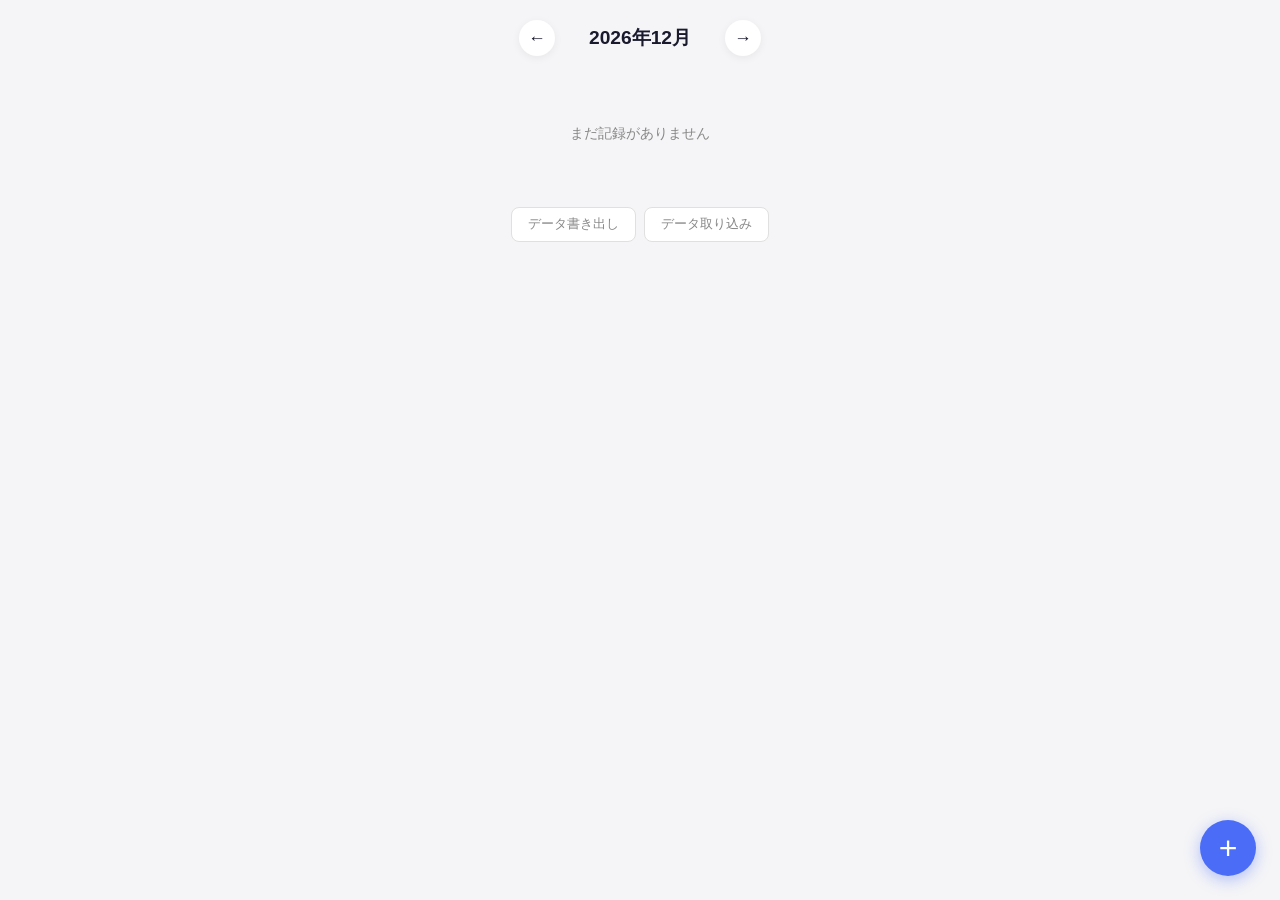
==== index.html @ 80e8732a "Initial commit: Daily Spend PWA" ====
<!DOCTYPE html>
<html lang="ja">
<head>
  <meta charset="UTF-8">
  <meta name="viewport" content="width=device-width, initial-scale=1.0, user-scalable=no">
  <meta name="theme-color" content="#1a1a2e">
  <meta name="apple-mobile-web-app-capable" content="yes">
  <meta name="apple-mobile-web-app-status-bar-style" content="black-translucent">
  <link rel="manifest" href="manifest.json">
  <link rel="apple-touch-icon" href="icon-192.png">
  <title>Daily Spend</title>
  <link rel="stylesheet" href="style.css">
</head>
<body>
  <div id="app">

    <!-- ===== Screen 1: Month List ===== -->
    <div id="monthScreen" class="screen active">
      <div class="month-nav">
        <button id="monthPrev" class="nav-btn">&larr;</button>
        <h1 id="monthTitle"></h1>
        <button id="monthNext" class="nav-btn">&rarr;</button>
      </div>
      <div id="monthSummary" class="month-summary"></div>
      <ul id="monthList" class="month-list"></ul>
      <p id="monthEmpty" class="empty-msg">まだ記録がありません</p>
      <button id="monthAddBtn" class="fab">+</button>
      <div class="month-footer">
        <button id="exportDataBtn" class="data-btn">データ書き出し</button>
        <button id="importDataBtn" class="data-btn">データ取り込み</button>
        <input type="file" id="importFile" accept=".json" style="display:none">
      </div>
    </div>

    <!-- ===== Screen 2: Day Detail ===== -->
    <div id="dayScreen" class="screen">
      <header class="screen-header">
        <button id="backBtn" class="back-btn">&larr; 戻る</button>
      </header>
      <div class="day-header">
        <h2 id="dayDate"></h2>
        <div id="dayEvent" class="day-event"></div>
      </div>
      <div id="dayTotal" class="day-total">¥0</div>
      <ul id="txList" class="tx-list"></ul>
      <p id="dayEmpty" class="empty-msg">＋ ボタンで支出を追加</p>
      <button id="addBtn" class="fab">+</button>
      <button id="exportBtn" class="export-btn">CSV出力</button>
    </div>

    <!-- ===== Screen 3: Add/Edit Entry ===== -->
    <div id="addScreen" class="screen">
      <header class="screen-header">
        <button id="addBackBtn" class="back-btn">&larr; 戻る</button>
      </header>
      <h2 id="addTitle" class="add-title">支出を追加</h2>

      <!-- Date (text-based, no native picker) -->
      <label class="field-label">日付</label>
      <div id="dateDisplay" class="date-display"></div>

      <!-- Event Name (required) -->
      <label class="field-label">イベント名 <span class="required">*必須</span></label>
      <input type="text" id="eventInput" class="field-input" placeholder="例: いちご狩り、旅行、日常" autocomplete="off">

      <!-- Items → total is auto-calculated -->
      <label class="field-label">内訳 <span class="required">*1件以上必須</span></label>
      <div id="itemsContainer" class="items-container">
        <div class="item-row">
          <input type="text" class="item-name" placeholder="カテゴリ（例: 電車）">
          <input type="number" class="item-amount" placeholder="金額" inputmode="numeric">
        </div>
      </div>
      <button id="addItemBtn" class="add-item-btn">+ もう1件追加</button>

      <!-- Auto Total -->
      <div id="autoTotal" class="auto-total">合計: ¥0</div>

      <!-- Submit -->
      <button id="saveBtn" class="save-btn" disabled>保存</button>
    </div>

  </div>
  <script src="app.js"></script>
</body>
</html>
---- style.css ----
*, *::before, *::after { box-sizing: border-box; margin: 0; padding: 0; }

:root {
  --bg: #f5f5f7; --surface: #fff; --text: #1a1a2e; --text-sub: #888;
  --border: #e0e0e0; --accent: #4a6cf7; --accent-light: rgba(74,108,247,0.08);
  --pink: #e879a0; --danger: #ef4444;
  --radius: 14px; --shadow: 0 2px 8px rgba(0,0,0,0.06);
}
@media (prefers-color-scheme: dark) {
  :root {
    --bg: #0f0f1a; --surface: #1a1a2e; --text: #e8e8f0; --text-sub: #888;
    --border: #2a2a3e; --accent-light: rgba(74,108,247,0.15);
    --shadow: 0 2px 8px rgba(0,0,0,0.3);
  }
}

body {
  font-family: -apple-system, BlinkMacSystemFont, "Hiragino Sans", "Noto Sans JP", sans-serif;
  background: var(--bg); color: var(--text);
  min-height: 100dvh; -webkit-tap-highlight-color: transparent;
}
#app { max-width: 480px; margin: 0 auto; }

/* Screens */
.screen { display: none; padding: 0 16px 100px; }
.screen.active { display: block; }

.screen-header { padding: 16px 0 4px; }
.back-btn {
  border: none; background: none; color: var(--accent);
  font-size: 1rem; font-weight: 600; cursor: pointer; padding: 8px 0;
}

/* ======= Month Screen ======= */
.month-nav {
  display: flex; align-items: center; justify-content: center;
  gap: 20px; padding: 20px 0 12px;
}
.month-nav h1 { font-size: 1.2rem; font-weight: 700; min-width: 130px; text-align: center; }

.nav-btn {
  width: 36px; height: 36px; border: none; border-radius: 50%;
  background: var(--surface); color: var(--text); font-size: 1.1rem;
  cursor: pointer; box-shadow: var(--shadow);
  display: flex; align-items: center; justify-content: center;
}

.month-summary {
  text-align: center; padding: 0 0 16px;
  font-size: 0.9rem; color: var(--text-sub);
}
.month-summary strong { font-size: 1.5rem; color: var(--text); }

.month-list { list-style: none; }

.month-item {
  display: flex; align-items: center;
  padding: 14px 16px; background: var(--surface);
  border-radius: var(--radius); margin-bottom: 8px;
  box-shadow: var(--shadow); cursor: pointer;
  gap: 12px; transition: transform 0.1s;
}
.month-item:active { transform: scale(0.98); }

.mi-date {
  width: 48px; text-align: center; flex-shrink: 0;
}
.mi-day { font-size: 1.5rem; font-weight: 800; line-height: 1; }
.mi-dow { font-size: 0.65rem; color: var(--text-sub); margin-top: 2px; }
.mi-dow.sun { color: var(--danger); }
.mi-dow.sat { color: var(--accent); }

.mi-info { flex: 1; min-width: 0; }
.mi-event {
  font-size: 0.9rem; font-weight: 600;
  white-space: nowrap; overflow: hidden; text-overflow: ellipsis;
}
.mi-count { font-size: 0.7rem; color: var(--text-sub); margin-top: 2px; }

.mi-total { font-size: 1.1rem; font-weight: 700; flex-shrink: 0; }

.empty-msg {
  text-align: center; color: var(--text-sub);
  font-size: 0.9rem; padding: 40px 0;
}

.month-footer {
  display: flex; gap: 8px; justify-content: center;
  padding: 24px 0 100px;
}
.data-btn {
  padding: 8px 16px; border: 1px solid var(--border);
  border-radius: 8px; background: var(--surface);
  color: var(--text-sub); font-size: 0.8rem; cursor: pointer;
}

/* Add button on month screen */
.month-fab {
  position: fixed;
  bottom: calc(24px + env(safe-area-inset-bottom, 0));
  right: 24px; width: 56px; height: 56px;
  border: none; border-radius: 50%;
  background: var(--accent); color: #fff;
  font-size: 2rem; cursor: pointer;
  box-shadow: 0 4px 16px rgba(74,108,247,0.4);
  z-index: 50; display: flex; align-items: center; justify-content: center;
}

/* ======= Day Screen ======= */
.day-header { text-align: center; padding: 8px 0; }
.day-header h2 { font-size: 1.4rem; font-weight: 700; }

.day-event {
  display: inline-block; margin-top: 6px;
  font-size: 0.85rem; font-weight: 600;
  color: var(--pink); border: 1px solid var(--pink);
  background: rgba(232,121,160,0.08);
  border-radius: 16px; padding: 4px 14px;
}

.day-total {
  text-align: center; font-size: 3rem; font-weight: 800;
  padding: 8px 0 16px; letter-spacing: -2px;
}

.tx-list { list-style: none; }

.tx-item {
  display: flex; align-items: center;
  padding: 14px 16px; background: var(--surface);
  border-radius: var(--radius); margin-bottom: 8px;
  box-shadow: var(--shadow); gap: 12px;
}
.tx-info { flex: 1; min-width: 0; cursor: pointer; }
.tx-edit:active { opacity: 0.6; }
.tx-cat {
  font-size: 0.95rem; font-weight: 600;
  white-space: nowrap; overflow: hidden; text-overflow: ellipsis;
}
.tx-sub { font-size: 0.7rem; color: var(--text-sub); margin-top: 3px; }
.tx-amount { font-size: 1.2rem; font-weight: 700; flex-shrink: 0; }
.tx-del {
  width: 28px; height: 28px; border: none; border-radius: 50%;
  background: none; color: var(--text-sub); font-size: 1.1rem;
  cursor: pointer; flex-shrink: 0;
}
.tx-del:active { color: var(--danger); }

.fab {
  position: fixed;
  bottom: calc(24px + env(safe-area-inset-bottom, 0));
  right: 24px; width: 56px; height: 56px;
  border: none; border-radius: 50%;
  background: var(--accent); color: #fff;
  font-size: 2rem; cursor: pointer;
  box-shadow: 0 4px 16px rgba(74,108,247,0.4);
  z-index: 50; display: flex; align-items: center; justify-content: center;
}
.fab:active { transform: scale(0.9); }

.export-btn {
  display: block; margin: 20px auto;
  padding: 8px 20px; border: 1px solid var(--border);
  border-radius: 8px; background: var(--surface);
  color: var(--text-sub); font-size: 0.8rem; cursor: pointer;
}

/* ======= Add Screen ======= */
.add-title { text-align: center; font-size: 1.1rem; font-weight: 700; margin-bottom: 20px; }

.field-label {
  display: block; font-size: 0.8rem; font-weight: 600;
  color: var(--text-sub); margin-bottom: 4px; margin-top: 16px;
}
.field-label:first-of-type { margin-top: 8px; }
.required { color: var(--pink); font-size: 0.7rem; }

.field-input {
  width: 100%; padding: 12px; border: 1px solid var(--border);
  border-radius: 10px; background: var(--surface); color: var(--text);
  font-size: 1rem; outline: none;
}
.field-input:focus { border-color: var(--accent); }

/* Items */
.items-container { margin-top: 4px; }

.item-row {
  display: grid; grid-template-columns: 1fr 120px; gap: 8px;
  margin-bottom: 8px;
}

.item-name {
  padding: 12px; border: 1px solid var(--border);
  border-radius: 10px; background: var(--surface); color: var(--text);
  font-size: 0.95rem; outline: none;
}
.item-name:focus { border-color: var(--accent); }

.date-display {
  padding: 12px; border: 1px solid var(--border);
  border-radius: 10px; background: var(--surface); color: var(--text);
  font-size: 1rem; font-weight: 600; text-align: center;
}

.auto-total {
  text-align: center; font-size: 1.5rem; font-weight: 800;
  padding: 12px 0; margin-bottom: 12px;
}

.item-amount {
  padding: 12px; border: 1px solid var(--border);
  border-radius: 10px; background: var(--surface); color: var(--text);
  font-size: 0.95rem; outline: none; text-align: right;
  -moz-appearance: textfield;
}
.item-amount:focus { border-color: var(--accent); }
.item-amount::-webkit-inner-spin-button,
.item-amount::-webkit-outer-spin-button { -webkit-appearance: none; }

.add-item-btn {
  width: 100%; padding: 10px; border: 2px dashed var(--border);
  border-radius: 10px; background: none; color: var(--text-sub);
  font-size: 0.85rem; font-weight: 600; cursor: pointer; margin-bottom: 16px;
}
.add-item-btn:active { background: var(--accent-light); }

.running-total {
  text-align: center; font-size: 1.4rem; font-weight: 800;
  padding: 12px 0; margin-bottom: 16px;
}

.save-btn {
  width: 100%; padding: 16px; border: none; border-radius: 12px;
  background: var(--accent); color: #fff;
  font-size: 1.1rem; font-weight: 700; cursor: pointer;
  transition: opacity 0.15s; margin-bottom: 40px;
}
.save-btn:disabled { opacity: 0.3; cursor: default; }
.save-btn:not(:disabled):active { opacity: 0.7; }
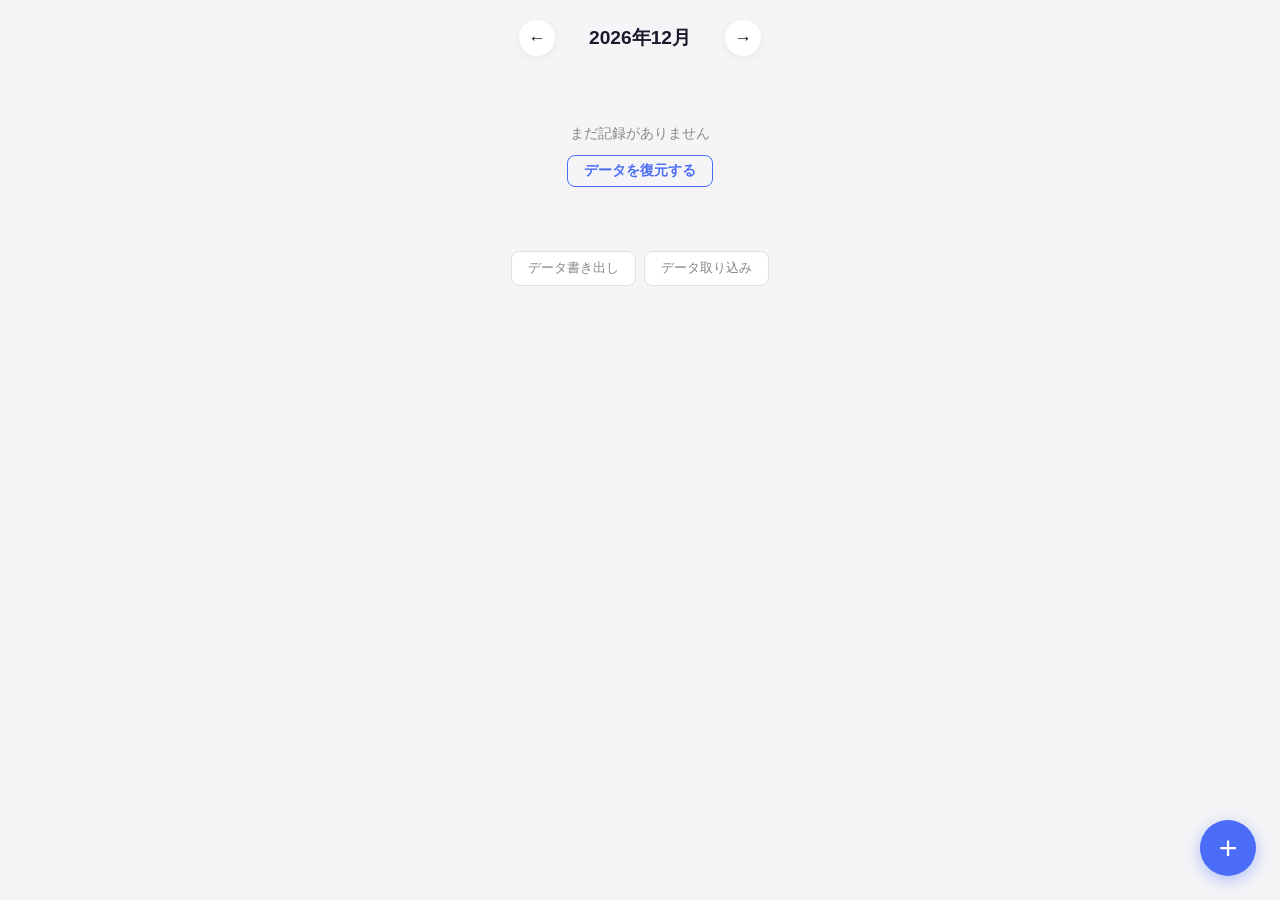
==== commit c40c6424: "Add restore link for PWA data migration" ====
--- a/index.html
+++ b/index.html
@@ -23,7 +23,7 @@
       </div>
       <div id="monthSummary" class="month-summary"></div>
       <ul id="monthList" class="month-list"></ul>
-      <p id="monthEmpty" class="empty-msg">まだ記録がありません</p>
+      <p id="monthEmpty" class="empty-msg">まだ記録がありません<br><a href="seed.html" class="restore-link">データを復元する</a></p>
       <button id="monthAddBtn" class="fab">+</button>
       <div class="month-footer">
         <button id="exportDataBtn" class="data-btn">データ書き出し</button>
--- a/style.css
+++ b/style.css
@@ -82,6 +82,12 @@
 .empty-msg {
   text-align: center; color: var(--text-sub);
   font-size: 0.9rem; padding: 40px 0;
+}
+.restore-link {
+  display: inline-block; margin-top: 12px;
+  color: var(--accent); font-size: 0.85rem; font-weight: 600;
+  text-decoration: none; border: 1px solid var(--accent);
+  border-radius: 8px; padding: 6px 16px;
 }
 
 .month-footer {
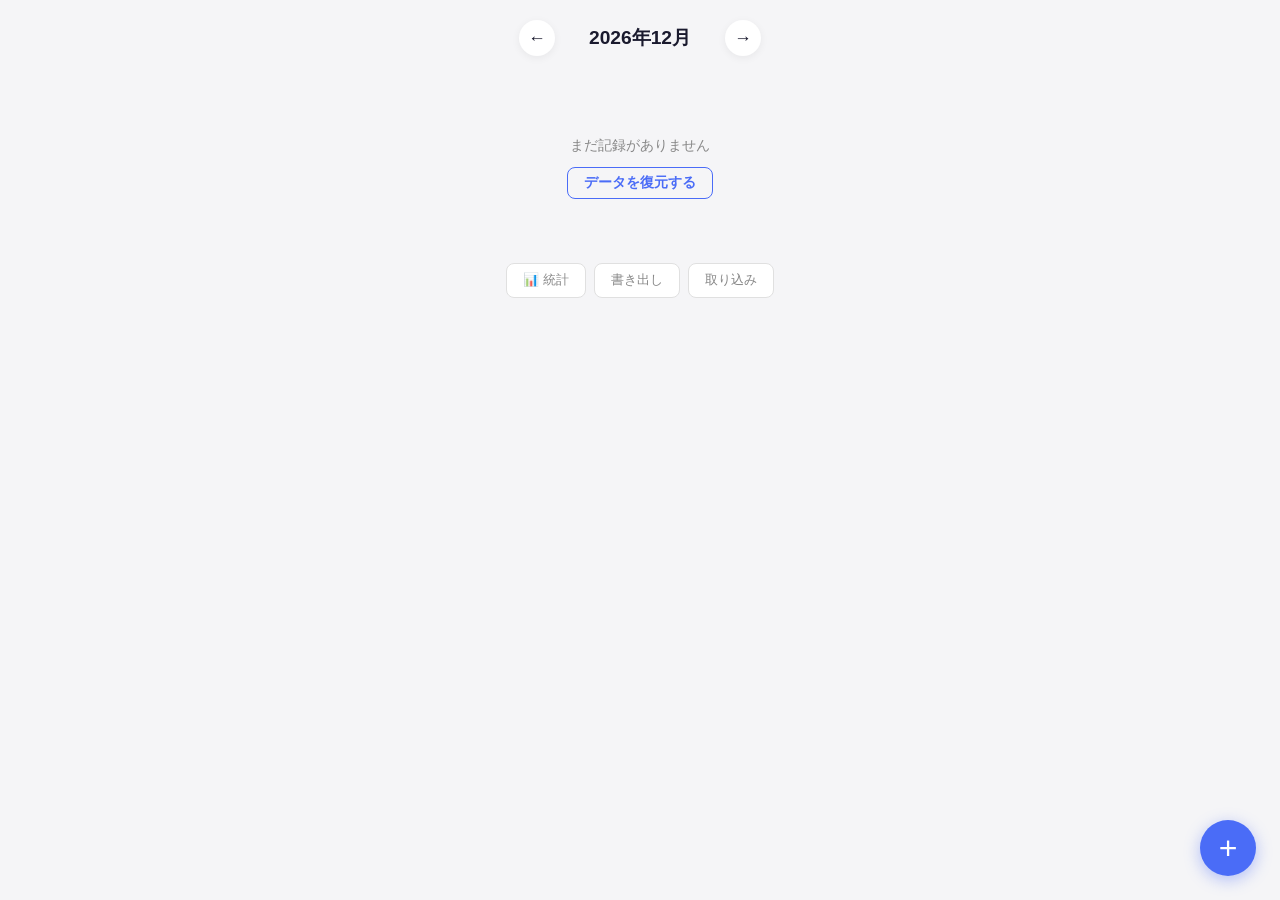
==== commit ae29e932: "Add type toggle, presets, stats screen, 費目別 summary" ====
--- a/index.html
+++ b/index.html
@@ -22,12 +22,14 @@
         <button id="monthNext" class="nav-btn">&rarr;</button>
       </div>
       <div id="monthSummary" class="month-summary"></div>
+      <div id="monthBreakdown" class="month-breakdown"></div>
       <ul id="monthList" class="month-list"></ul>
       <p id="monthEmpty" class="empty-msg">まだ記録がありません<br><a href="seed.html" class="restore-link">データを復元する</a></p>
       <button id="monthAddBtn" class="fab">+</button>
       <div class="month-footer">
-        <button id="exportDataBtn" class="data-btn">データ書き出し</button>
-        <button id="importDataBtn" class="data-btn">データ取り込み</button>
+        <button id="statsBtn" class="data-btn">📊 統計</button>
+        <button id="exportDataBtn" class="data-btn">書き出し</button>
+        <button id="importDataBtn" class="data-btn">取り込み</button>
         <input type="file" id="importFile" accept=".json" style="display:none">
       </div>
     </div>
@@ -43,6 +45,7 @@
       </div>
       <div id="dayTotal" class="day-total">¥0</div>
       <ul id="txList" class="tx-list"></ul>
+      <div id="hibiSummary" class="hibi-summary" style="display:none"></div>
       <p id="dayEmpty" class="empty-msg">＋ ボタンで支出を追加</p>
       <button id="addBtn" class="fab">+</button>
       <button id="exportBtn" class="export-btn">CSV出力</button>
@@ -55,29 +58,39 @@
       </header>
       <h2 id="addTitle" class="add-title">支出を追加</h2>
 
-      <!-- Date (text-based, no native picker) -->
       <label class="field-label">日付</label>
       <div id="dateDisplay" class="date-display"></div>
 
-      <!-- Event Name (required) -->
+      <label class="field-label">種別 <span class="required">*必須</span></label>
+      <div id="typeToggle" class="type-toggle">
+        <button type="button" class="type-btn active" data-type="private">🏠 プライベート</button>
+        <button type="button" class="type-btn" data-type="work">💼 仕事</button>
+      </div>
+
       <label class="field-label">イベント名 <span class="required">*必須</span></label>
       <input type="text" id="eventInput" class="field-input" placeholder="例: いちご狩り、旅行、日常" autocomplete="off">
 
-      <!-- Items → total is auto-calculated -->
       <label class="field-label">内訳 <span class="required">*1件以上必須</span></label>
-      <div id="itemsContainer" class="items-container">
-        <div class="item-row">
-          <input type="text" class="item-name" placeholder="カテゴリ（例: 電車）">
-          <input type="number" class="item-amount" placeholder="金額" inputmode="numeric">
-        </div>
+      <div id="presetGrid" class="preset-grid"></div>
+      <div id="itemsContainer" class="items-container"></div>
+      <button id="addItemBtn" class="add-item-btn">＋ その他（自由入力）</button>
+
+      <div id="autoTotal" class="auto-total">合計: ¥0</div>
+      <button id="saveBtn" class="save-btn" disabled>保存</button>
+    </div>
+
+    <!-- ===== Screen 4: Stats ===== -->
+    <div id="statsScreen" class="screen">
+      <header class="screen-header">
+        <button id="statsBackBtn" class="back-btn">&larr; 戻る</button>
+      </header>
+      <h2 class="add-title">📊 統計</h2>
+      <div class="stats-year-nav">
+        <button id="statsPrevYear" class="nav-btn">&larr;</button>
+        <span id="statsYearLabel"></span>
+        <button id="statsNextYear" class="nav-btn">&rarr;</button>
       </div>
-      <button id="addItemBtn" class="add-item-btn">+ もう1件追加</button>
-
-      <!-- Auto Total -->
-      <div id="autoTotal" class="auto-total">合計: ¥0</div>
-
-      <!-- Submit -->
-      <button id="saveBtn" class="save-btn" disabled>保存</button>
+      <div id="statsContent"></div>
     </div>
 
   </div>
--- a/style.css
+++ b/style.css
@@ -244,3 +244,117 @@
 }
 .save-btn:disabled { opacity: 0.3; cursor: default; }
 .save-btn:not(:disabled):active { opacity: 0.7; }
+
+/* ======= Type Toggle ======= */
+.type-toggle { display: flex; gap: 8px; margin-bottom: 4px; }
+.type-btn {
+  flex: 1; padding: 10px; border: 2px solid var(--border);
+  border-radius: 10px; background: var(--surface); color: var(--text-sub);
+  font-size: 0.9rem; font-weight: 600; cursor: pointer; transition: all 0.15s;
+}
+.type-btn.active[data-type="private"] {
+  border-color: var(--accent); background: var(--accent-light); color: var(--accent);
+}
+.type-btn.active[data-type="work"] {
+  border-color: #f59e0b; background: rgba(245,158,11,0.1); color: #d97706;
+}
+
+/* ======= Preset Grid ======= */
+.preset-grid { display: flex; flex-wrap: wrap; gap: 6px; margin-bottom: 10px; }
+.preset-btn {
+  padding: 7px 12px; border: 1px solid var(--border);
+  border-radius: 20px; background: var(--surface); color: var(--text);
+  font-size: 0.82rem; cursor: pointer; transition: all 0.1s;
+}
+.preset-btn:active { background: var(--accent-light); border-color: var(--accent); color: var(--accent); }
+.preset-other { color: var(--text-sub); }
+
+/* Item row with delete button */
+.item-row { display: grid; grid-template-columns: 1fr 100px 28px; gap: 6px; margin-bottom: 8px; }
+.item-del-btn {
+  width: 28px; height: 28px; border: none; border-radius: 50%;
+  background: none; color: var(--text-sub); font-size: 1rem; cursor: pointer;
+}
+.item-del-btn:active { color: var(--danger); }
+
+/* ======= Month Breakdown ======= */
+.month-breakdown {
+  display: flex; justify-content: center; gap: 16px;
+  padding: 0 0 12px; font-size: 0.82rem;
+}
+.bd-private { color: var(--accent); font-weight: 600; }
+.bd-work { color: #d97706; font-weight: 600; }
+
+/* Type dots in month list */
+.type-dot {
+  display: inline-block; width: 7px; height: 7px;
+  border-radius: 50%; margin-right: 3px; vertical-align: middle;
+}
+.type-dot.private { background: var(--accent); }
+.type-dot.work { background: #f59e0b; }
+
+/* Type tag in tx list */
+.type-tag {
+  font-size: 0.65rem; font-weight: 600; padding: 2px 6px;
+  border-radius: 10px; margin-left: 4px; vertical-align: middle;
+}
+.type-tag.private { background: var(--accent-light); color: var(--accent); }
+.type-tag.work { background: rgba(245,158,11,0.1); color: #d97706; }
+
+/* ======= Hibi Summary ======= */
+.hibi-summary {
+  background: var(--surface); border-radius: var(--radius);
+  box-shadow: var(--shadow); padding: 12px 16px; margin-bottom: 12px;
+}
+.hibi-title {
+  font-size: 0.72rem; font-weight: 700; color: var(--text-sub);
+  margin-bottom: 8px; letter-spacing: 0.04em; text-transform: uppercase;
+}
+.hibi-row {
+  display: flex; justify-content: space-between;
+  font-size: 0.88rem; padding: 5px 0; border-bottom: 1px solid var(--border);
+}
+.hibi-row:last-child { border-bottom: none; }
+
+/* ======= Stats Screen ======= */
+.stats-year-nav {
+  display: flex; align-items: center; justify-content: center;
+  gap: 20px; padding: 8px 0 20px; font-size: 1.1rem; font-weight: 700;
+}
+.stats-card {
+  background: var(--surface); border-radius: var(--radius);
+  box-shadow: var(--shadow); padding: 16px; margin-bottom: 12px;
+}
+.stats-card-title {
+  font-size: 0.72rem; font-weight: 700; color: var(--text-sub);
+  margin-bottom: 10px; letter-spacing: 0.04em; text-transform: uppercase;
+}
+.stats-total {
+  font-size: 2rem; font-weight: 800; text-align: center;
+  margin-bottom: 12px; letter-spacing: -1px;
+}
+.stats-breakdown { border-top: 1px solid var(--border); padding-top: 10px; }
+.stats-row {
+  display: flex; justify-content: space-between;
+  font-size: 0.9rem; padding: 5px 0;
+}
+.stats-month-row {
+  display: flex; align-items: center; gap: 8px;
+  padding: 8px 0; border-bottom: 1px solid var(--border);
+}
+.stats-month-row:last-child { border-bottom: none; }
+.stats-month-label { font-size: 0.9rem; font-weight: 700; min-width: 28px; }
+.stats-month-detail { display: flex; gap: 8px; flex: 1; font-size: 0.78rem; flex-wrap: wrap; }
+.stats-month-total { font-size: 0.95rem; font-weight: 700; flex-shrink: 0; }
+.stats-export {
+  display: flex; gap: 8px; flex-wrap: wrap; justify-content: center;
+  padding: 16px 0 80px;
+}
+
+/* Restore link */
+.restore-link {
+  display: inline-block; margin-top: 12px;
+  color: var(--accent); font-size: 0.85rem; font-weight: 600;
+  text-decoration: none; border: 1px solid var(--accent);
+  border-radius: 8px; padding: 6px 16px;
+}
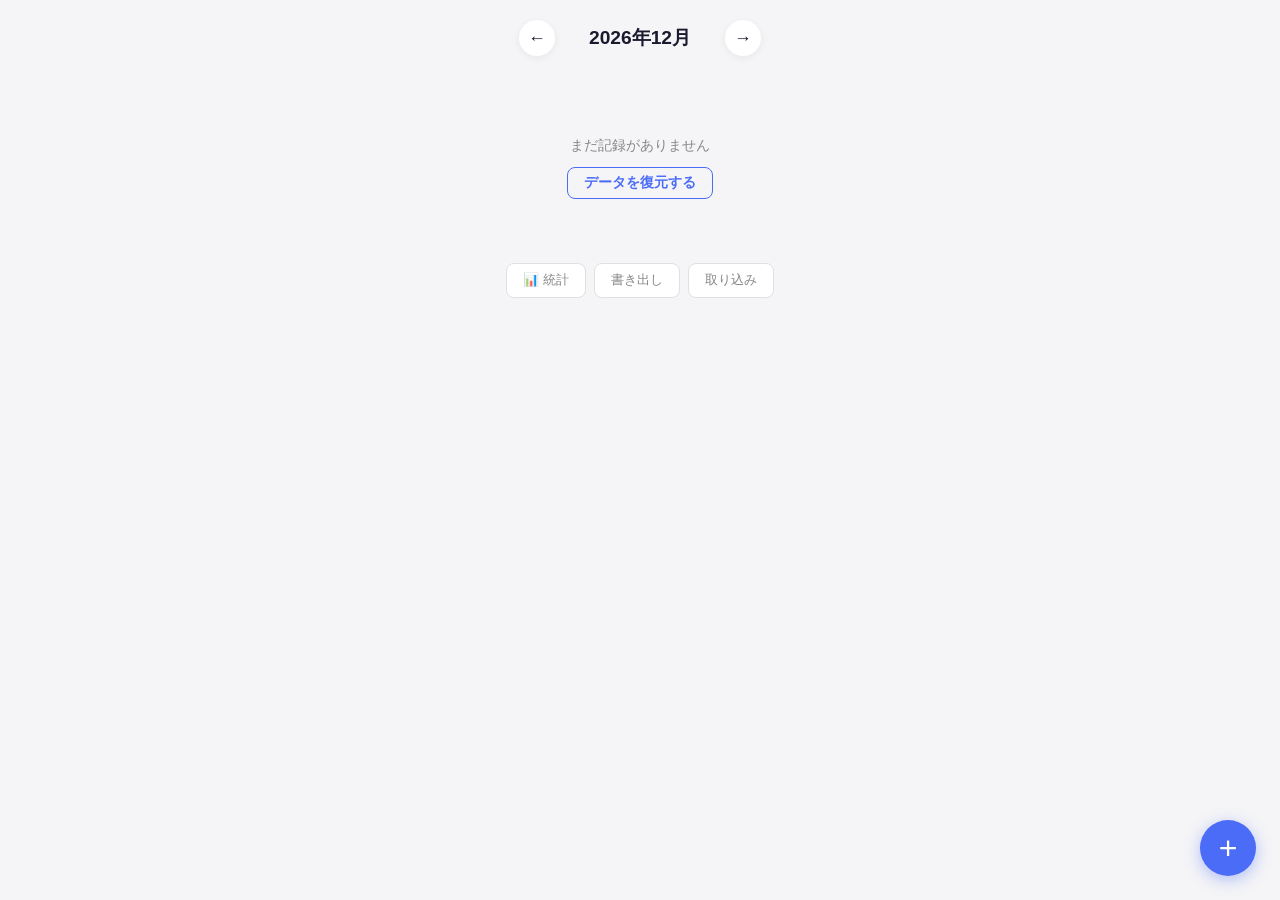
==== commit c3222110: "Add custom preset category management modal" ====
--- a/index.html
+++ b/index.html
@@ -70,7 +70,7 @@
       <label class="field-label">イベント名 <span class="required">*必須</span></label>
       <input type="text" id="eventInput" class="field-input" placeholder="例: いちご狩り、旅行、日常" autocomplete="off">
 
-      <label class="field-label">内訳 <span class="required">*1件以上必須</span></label>
+      <label class="field-label">内訳 <span class="required">*1件以上必須</span><button type="button" id="editPresetsBtn" class="preset-edit-btn">✏️ 編集</button></label>
       <div id="presetGrid" class="preset-grid"></div>
       <div id="itemsContainer" class="items-container"></div>
       <button id="addItemBtn" class="add-item-btn">＋ その他（自由入力）</button>
@@ -93,6 +93,21 @@
       <div id="statsContent"></div>
     </div>
 
+  <!-- ===== Preset Management Modal ===== -->
+  <div id="presetModal" class="modal-overlay" style="display:none">
+    <div class="modal-sheet">
+      <div class="modal-header">
+        <h3 class="modal-title">カテゴリ管理</h3>
+        <button id="presetModalClose" class="modal-close-btn">完了</button>
+      </div>
+      <ul id="presetModalList" class="preset-modal-list"></ul>
+      <div class="preset-modal-add">
+        <input type="text" id="presetNewInput" class="field-input" placeholder="新しいカテゴリ名を入力">
+        <button id="presetAddConfirm" class="preset-add-confirm">追加</button>
+      </div>
+    </div>
+  </div>
+
   </div>
   <script src="app.js"></script>
 </body>
--- a/style.css
+++ b/style.css
@@ -351,6 +351,52 @@
   padding: 16px 0 80px;
 }
 
+/* ======= Preset Modal ======= */
+.preset-edit-btn {
+  border: none; background: none; color: var(--accent);
+  font-size: 0.78rem; cursor: pointer; margin-left: 8px;
+  vertical-align: middle; padding: 2px 6px;
+}
+.modal-overlay {
+  position: fixed; inset: 0; background: rgba(0,0,0,0.45);
+  z-index: 200; display: flex; align-items: flex-end; justify-content: center;
+}
+.modal-sheet {
+  background: var(--surface); border-radius: 20px 20px 0 0;
+  width: 100%; max-width: 480px; padding: 20px 16px 40px;
+  max-height: 70dvh; display: flex; flex-direction: column;
+}
+.modal-header {
+  display: flex; justify-content: space-between; align-items: center;
+  margin-bottom: 16px;
+}
+.modal-title { font-size: 1rem; font-weight: 700; }
+.modal-close-btn {
+  border: none; background: none; color: var(--accent);
+  font-size: 0.95rem; font-weight: 700; cursor: pointer;
+}
+.preset-modal-list {
+  list-style: none; overflow-y: auto; flex: 1; margin-bottom: 12px;
+}
+.preset-modal-item {
+  display: flex; justify-content: space-between; align-items: center;
+  padding: 12px 4px; border-bottom: 1px solid var(--border);
+  font-size: 0.95rem;
+}
+.preset-modal-item:last-child { border-bottom: none; }
+.preset-modal-del {
+  border: none; background: none; color: var(--text-sub);
+  font-size: 1.1rem; cursor: pointer; padding: 4px 8px;
+}
+.preset-modal-del:active { color: var(--danger); }
+.preset-modal-add { display: flex; gap: 8px; padding-top: 8px; }
+.preset-modal-add .field-input { flex: 1; }
+.preset-add-confirm {
+  padding: 12px 16px; border: none; border-radius: 10px;
+  background: var(--accent); color: #fff;
+  font-size: 0.9rem; font-weight: 700; cursor: pointer; white-space: nowrap;
+}
+
 /* Restore link */
 .restore-link {
   display: inline-block; margin-top: 12px;
